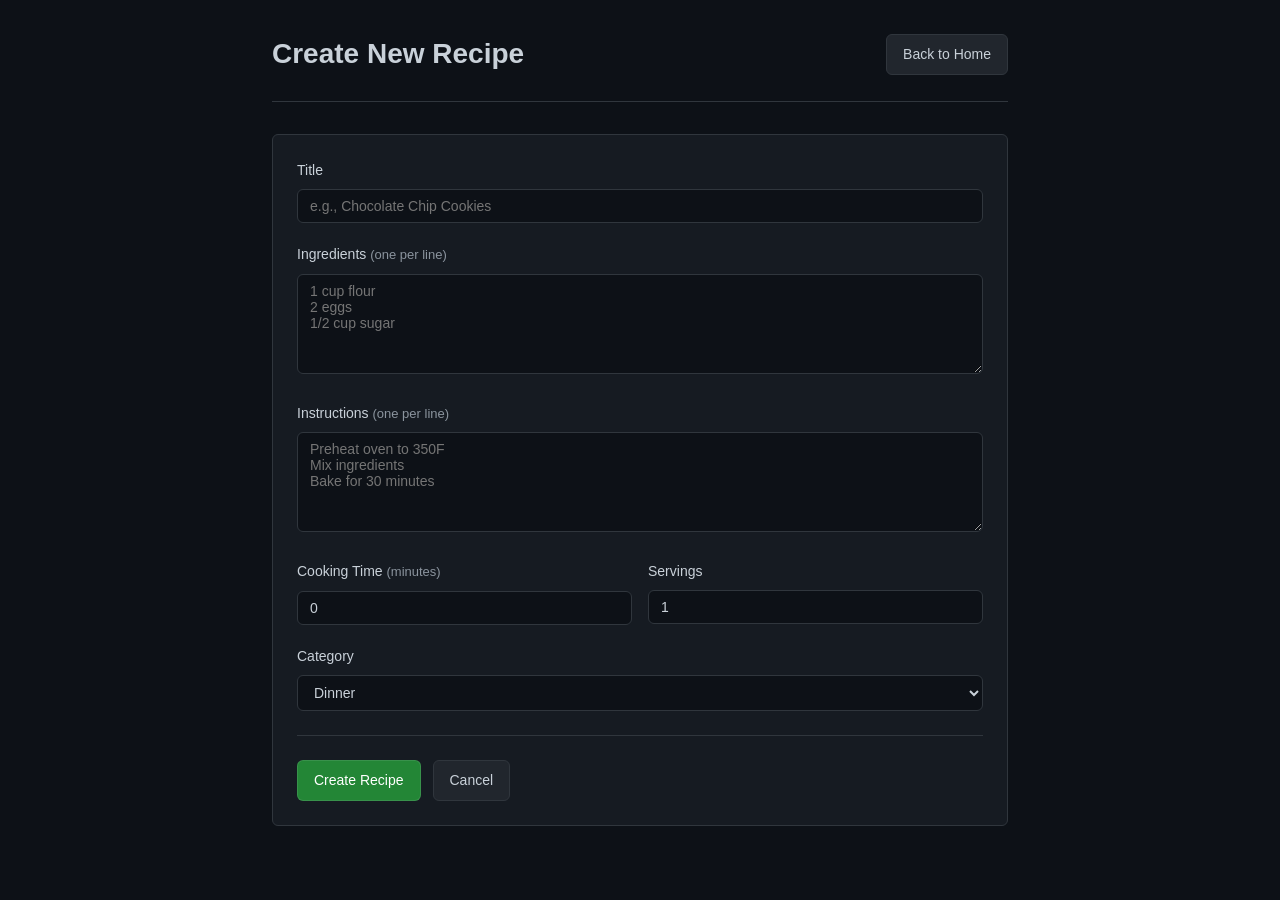
==== templates/create.html @ a9740efd "Add basic website implementation." ====
<!DOCTYPE html>
<html lang="en">
<head>
    <meta charset="UTF-8">
    <meta name="viewport" content="width=device-width, initial-scale=1.0">
    <title>Create Recipe - CookedBook</title>
    <style>
        :root {
            --bg-primary: #0d1117;
            --bg-secondary: #161b22;
            --bg-tertiary: #21262d;
            --border-color: #30363d;
            --text-primary: #c9d1d9;
            --text-secondary: #8b949e;
            --accent-blue: #58a6ff;
            --accent-green: #238636;
            --accent-green-hover: #2ea043;
            --input-bg: #0d1117;
        }

        * {
            margin: 0;
            padding: 0;
            box-sizing: border-box;
        }

        body {
            font-family: -apple-system, BlinkMacSystemFont, "Segoe UI", Helvetica, Arial, sans-serif;
            background-color: var(--bg-primary);
            color: var(--text-primary);
            line-height: 1.6;
            min-height: 100vh;
        }

        .container {
            max-width: 800px;
            margin: 0 auto;
            padding: 2rem;
        }

        header {
            display: flex;
            justify-content: space-between;
            align-items: center;
            padding-bottom: 1.5rem;
            border-bottom: 1px solid var(--border-color);
            margin-bottom: 2rem;
        }

        h1 {
            font-size: 1.75rem;
            font-weight: 600;
        }

        .btn {
            display: inline-block;
            padding: 0.5rem 1rem;
            font-size: 0.875rem;
            font-weight: 500;
            border-radius: 6px;
            text-decoration: none;
            cursor: pointer;
            border: 1px solid transparent;
            transition: background-color 0.2s, border-color 0.2s;
        }

        .btn-primary {
            background-color: var(--accent-green);
            color: white;
            border-color: rgba(240, 246, 252, 0.1);
        }

        .btn-primary:hover {
            background-color: var(--accent-green-hover);
        }

        .btn-secondary {
            background-color: var(--bg-tertiary);
            color: var(--text-primary);
            border-color: var(--border-color);
        }

        .btn-secondary:hover {
            background-color: #30363d;
        }

        form {
            background-color: var(--bg-secondary);
            border: 1px solid var(--border-color);
            border-radius: 6px;
            padding: 1.5rem;
        }

        .form-group {
            margin-bottom: 1.25rem;
        }

        label {
            display: block;
            font-weight: 500;
            margin-bottom: 0.5rem;
            font-size: 0.875rem;
        }

        label .hint {
            font-weight: normal;
            color: var(--text-secondary);
            font-size: 0.8125rem;
        }

        input[type="text"],
        input[type="number"],
        textarea,
        select {
            width: 100%;
            padding: 0.5rem 0.75rem;
            font-size: 0.875rem;
            background-color: var(--input-bg);
            border: 1px solid var(--border-color);
            border-radius: 6px;
            color: var(--text-primary);
            font-family: inherit;
        }

        input:focus,
        textarea:focus,
        select:focus {
            outline: none;
            border-color: var(--accent-blue);
            box-shadow: 0 0 0 3px rgba(88, 166, 255, 0.3);
        }

        textarea {
            resize: vertical;
            min-height: 100px;
        }

        .form-row {
            display: grid;
            grid-template-columns: 1fr 1fr;
            gap: 1rem;
        }

        .form-actions {
            display: flex;
            gap: 0.75rem;
            margin-top: 1.5rem;
            padding-top: 1.5rem;
            border-top: 1px solid var(--border-color);
        }

        #message {
            margin-top: 1rem;
            padding: 0.75rem;
            border-radius: 6px;
            font-size: 0.875rem;
        }

        #message.success {
            background-color: rgba(35, 134, 54, 0.15);
            color: #3fb950;
            border: 1px solid rgba(35, 134, 54, 0.4);
        }

        #message.error {
            background-color: rgba(218, 54, 51, 0.15);
            color: #f85149;
            border: 1px solid rgba(218, 54, 51, 0.4);
        }
    </style>
</head>
<body>
    <div class="container">
        <header>
            <h1>Create New Recipe</h1>
            <a href="/" class="btn btn-secondary">Back to Home</a>
        </header>

        <form id="recipeForm">
            <div class="form-group">
                <label for="title">Title</label>
                <input type="text" id="title" name="title" required placeholder="e.g., Chocolate Chip Cookies">
            </div>

            <div class="form-group">
                <label for="ingredients">Ingredients <span class="hint">(one per line)</span></label>
                <textarea id="ingredients" name="ingredients" rows="5" placeholder="1 cup flour
2 eggs
1/2 cup sugar"></textarea>
            </div>

            <div class="form-group">
                <label for="instructions">Instructions <span class="hint">(one per line)</span></label>
                <textarea id="instructions" name="instructions" rows="5" placeholder="Preheat oven to 350F
Mix ingredients
Bake for 30 minutes"></textarea>
            </div>

            <div class="form-row">
                <div class="form-group">
                    <label for="cooking_time">Cooking Time <span class="hint">(minutes)</span></label>
                    <input type="number" id="cooking_time" name="cooking_time" value="0" min="0">
                </div>

                <div class="form-group">
                    <label for="servings">Servings</label>
                    <input type="number" id="servings" name="servings" value="1" min="1">
                </div>
            </div>

            <div class="form-group">
                <label for="category">Category</label>
                <select id="category" name="category">
                    <option value="Breakfast">Breakfast</option>
                    <option value="Lunch">Lunch</option>
                    <option value="Dinner" selected>Dinner</option>
                    <option value="Dessert">Dessert</option>
                    <option value="Snack">Snack</option>
                </select>
            </div>

            <div class="form-actions">
                <button type="submit" class="btn btn-primary">Create Recipe</button>
                <a href="/" class="btn btn-secondary">Cancel</a>
            </div>
        </form>

        <p id="message"></p>
    </div>

    <script>
        document.getElementById('recipeForm').addEventListener('submit', async (e) => {
            e.preventDefault();

            const formData = new FormData(e.target);
            const messageEl = document.getElementById('message');

            // Convert textarea lines to arrays
            const ingredients = formData.get('ingredients').split('\n').filter(line => line.trim());
            const instructions = formData.get('instructions').split('\n').filter(line => line.trim());

            const data = {
                title: formData.get('title'),
                ingredients: ingredients,
                instructions: instructions,
                cooking_time: parseInt(formData.get('cooking_time')) || 0,
                servings: parseInt(formData.get('servings')) || 1,
                category: formData.get('category')
            };

            try {
                const response = await fetch('/api/recipes', {
                    method: 'POST',
                    headers: {
                        'Content-Type': 'application/json'
                    },
                    body: JSON.stringify(data)
                });

                if (response.ok) {
                    messageEl.textContent = 'Recipe created successfully!';
                    messageEl.className = 'success';
                    setTimeout(() => window.location.href = '/', 1000);
                } else {
                    messageEl.textContent = 'Error creating recipe';
                    messageEl.className = 'error';
                }
            } catch (error) {
                messageEl.textContent = 'Error: ' + error.message;
                messageEl.className = 'error';
            }
        });
    </script>
</body>
</html>
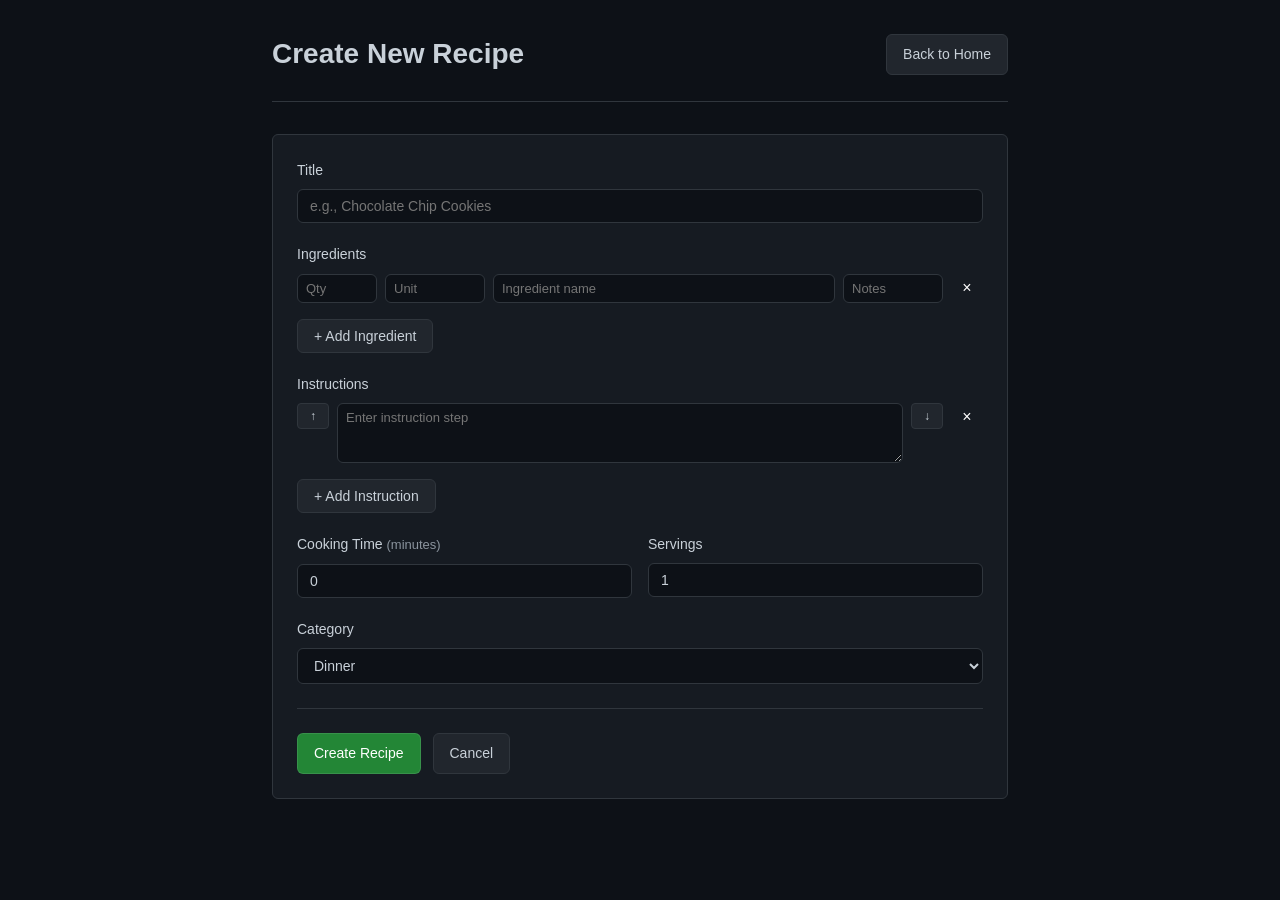
==== commit fa52036d: "Add ingredient scaling" ====
--- a/templates/create.html
+++ b/templates/create.html
@@ -130,6 +130,110 @@
             box-shadow: 0 0 0 3px rgba(88, 166, 255, 0.3);
         }
 
+        .ingredient-row {
+            display: grid;
+            grid-template-columns: 80px 100px 1fr 100px 32px;
+            gap: 0.5rem;
+            margin-bottom: 0.5rem;
+            align-items: start;
+        }
+
+        .ingredient-row input {
+            padding: 0.375rem 0.5rem;
+            font-size: 0.8125rem;
+        }
+
+        .ingredient-row .remove-btn {
+            padding: 0.375rem;
+            background-color: var(--accent-red);
+            color: white;
+            border: none;
+            border-radius: 4px;
+            cursor: pointer;
+            font-size: 1rem;
+            line-height: 1;
+        }
+
+        .ingredient-row .remove-btn:hover {
+            background-color: var(--accent-red-hover);
+        }
+
+        .add-ingredient-btn {
+            background-color: var(--bg-tertiary);
+            color: var(--text-primary);
+            border: 1px solid var(--border-color);
+            padding: 0.5rem 1rem;
+            border-radius: 6px;
+            cursor: pointer;
+            font-size: 0.875rem;
+            margin-top: 0.5rem;
+        }
+
+        .add-ingredient-btn:hover {
+            background-color: #30363d;
+        }
+
+        .instruction-row {
+            display: grid;
+            grid-template-columns: 32px 1fr 32px 32px;
+            gap: 0.5rem;
+            margin-bottom: 0.5rem;
+            align-items: start;
+        }
+
+        .instruction-row textarea {
+            padding: 0.375rem 0.5rem;
+            font-size: 0.8125rem;
+            min-height: 60px;
+            resize: vertical;
+        }
+
+        .instruction-row .move-btn {
+            padding: 0.375rem;
+            background-color: var(--bg-tertiary);
+            color: var(--text-primary);
+            border: 1px solid var(--border-color);
+            border-radius: 4px;
+            cursor: pointer;
+            font-size: 0.75rem;
+            line-height: 1;
+        }
+
+        .instruction-row .move-btn:hover {
+            background-color: #30363d;
+        }
+
+        .instruction-row .remove-btn {
+            padding: 0.375rem;
+            background-color: var(--accent-red);
+            color: white;
+            border: none;
+            border-radius: 4px;
+            cursor: pointer;
+            font-size: 1rem;
+            line-height: 1;
+        }
+
+        .instruction-row .remove-btn:hover {
+            background-color: var(--accent-red-hover);
+        }
+
+        .add-instruction-btn {
+            background-color: var(--bg-tertiary);
+            color: var(--text-primary);
+            border: 1px solid var(--border-color);
+            padding: 0.5rem 1rem;
+            border-radius: 6px;
+            cursor: pointer;
+            font-size: 0.875rem;
+            margin-top: 0.5rem;
+        }
+
+        .add-instruction-btn:hover {
+            background-color: #30363d;
+        }
+        }
+
         textarea {
             resize: vertical;
             min-height: 100px;
@@ -183,17 +287,45 @@
             </div>
 
             <div class="form-group">
-                <label for="ingredients">Ingredients <span class="hint">(one per line)</span></label>
-                <textarea id="ingredients" name="ingredients" rows="5" placeholder="1 cup flour
-2 eggs
-1/2 cup sugar"></textarea>
+                <label>Ingredients</label>
+                <div id="ingredients-container">
+                    <div class="ingredient-row">
+                        <input type="number" name="ingredient_quantity" placeholder="Qty" step="0.25" min="0">
+                        <input type="text" name="ingredient_unit" placeholder="Unit" list="unit-suggestions">
+                        <input type="text" name="ingredient_name" placeholder="Ingredient name">
+                        <input type="text" name="ingredient_notes" placeholder="Notes">
+                        <button type="button" class="remove-btn" onclick="this.parentElement.remove()">×</button>
+                    </div>
+                </div>
+                <datalist id="unit-suggestions">
+                    <option value="cups">
+                    <option value="cup">
+                    <option value="tbsp">
+                    <option value="tsp">
+                    <option value="oz">
+                    <option value="lb">
+                    <option value="g">
+                    <option value="kg">
+                    <option value="ml">
+                    <option value="L">
+                    <option value="each">
+                    <option value="pinch">
+                    <option value="clove">
+                </datalist>
+                <button type="button" class="add-ingredient-btn" onclick="addIngredientRow()">+ Add Ingredient</button>
             </div>
 
             <div class="form-group">
-                <label for="instructions">Instructions <span class="hint">(one per line)</span></label>
-                <textarea id="instructions" name="instructions" rows="5" placeholder="Preheat oven to 350F
-Mix ingredients
-Bake for 30 minutes"></textarea>
+                <label>Instructions</label>
+                <div id="instructions-container">
+                    <div class="instruction-row">
+                        <button type="button" class="move-btn" onclick="moveInstruction(this, -1)" title="Move up">↑</button>
+                        <textarea name="instruction_text" placeholder="Enter instruction step"></textarea>
+                        <button type="button" class="move-btn" onclick="moveInstruction(this, 1)" title="Move down">↓</button>
+                        <button type="button" class="remove-btn" onclick="this.parentElement.remove()">×</button>
+                    </div>
+                </div>
+                <button type="button" class="add-instruction-btn" onclick="addInstructionRow()">+ Add Instruction</button>
             </div>
 
             <div class="form-row">
@@ -229,15 +361,80 @@
     </div>
 
     <script>
+        function addIngredientRow() {
+            const container = document.getElementById('ingredients-container');
+            const row = document.createElement('div');
+            row.className = 'ingredient-row';
+            row.innerHTML = `
+                <input type="number" name="ingredient_quantity" placeholder="Qty" step="0.25" min="0">
+                <input type="text" name="ingredient_unit" placeholder="Unit" list="unit-suggestions">
+                <input type="text" name="ingredient_name" placeholder="Ingredient name">
+                <input type="text" name="ingredient_notes" placeholder="Notes">
+                <button type="button" class="remove-btn" onclick="this.parentElement.remove()">×</button>
+            `;
+            container.appendChild(row);
+        }
+
+        function addInstructionRow() {
+            const container = document.getElementById('instructions-container');
+            const row = document.createElement('div');
+            row.className = 'instruction-row';
+            row.innerHTML = `
+                <button type="button" class="move-btn" onclick="moveInstruction(this, -1)" title="Move up">↑</button>
+                <textarea name="instruction_text" placeholder="Enter instruction step"></textarea>
+                <button type="button" class="move-btn" onclick="moveInstruction(this, 1)" title="Move down">↓</button>
+                <button type="button" class="remove-btn" onclick="this.parentElement.remove()">×</button>
+            `;
+            container.appendChild(row);
+        }
+
+        function moveInstruction(button, direction) {
+            const row = button.parentElement;
+            const container = document.getElementById('instructions-container');
+            const rows = Array.from(container.querySelectorAll('.instruction-row'));
+            const index = rows.indexOf(row);
+            
+            if (direction === -1 && index > 0) {
+                container.insertBefore(row, rows[index - 1]);
+            } else if (direction === 1 && index < rows.length - 1) {
+                container.insertBefore(rows[index + 1], row);
+            }
+        }
+
         document.getElementById('recipeForm').addEventListener('submit', async (e) => {
             e.preventDefault();
 
             const formData = new FormData(e.target);
             const messageEl = document.getElementById('message');
 
-            // Convert textarea lines to arrays
-            const ingredients = formData.get('ingredients').split('\n').filter(line => line.trim());
-            const instructions = formData.get('instructions').split('\n').filter(line => line.trim());
+            // Collect structured ingredients from rows
+            const ingredientRows = document.querySelectorAll('.ingredient-row');
+            const ingredients = [];
+            ingredientRows.forEach(row => {
+                const quantity = parseFloat(row.querySelector('[name="ingredient_quantity"]').value) || 0;
+                const unit = row.querySelector('[name="ingredient_unit"]').value.trim();
+                const name = row.querySelector('[name="ingredient_name"]').value.trim();
+                const notes = row.querySelector('[name="ingredient_notes"]').value.trim();
+                
+                if (name) {
+                    ingredients.push({
+                        quantity: quantity,
+                        unit: unit,
+                        name: name,
+                        notes: notes
+                    });
+                }
+            });
+
+            // Collect instructions from rows
+            const instructionRows = document.querySelectorAll('.instruction-row');
+            const instructions = [];
+            instructionRows.forEach(row => {
+                const text = row.querySelector('[name="instruction_text"]').value.trim();
+                if (text) {
+                    instructions.push(text);
+                }
+            });
 
             const data = {
                 title: formData.get('title'),
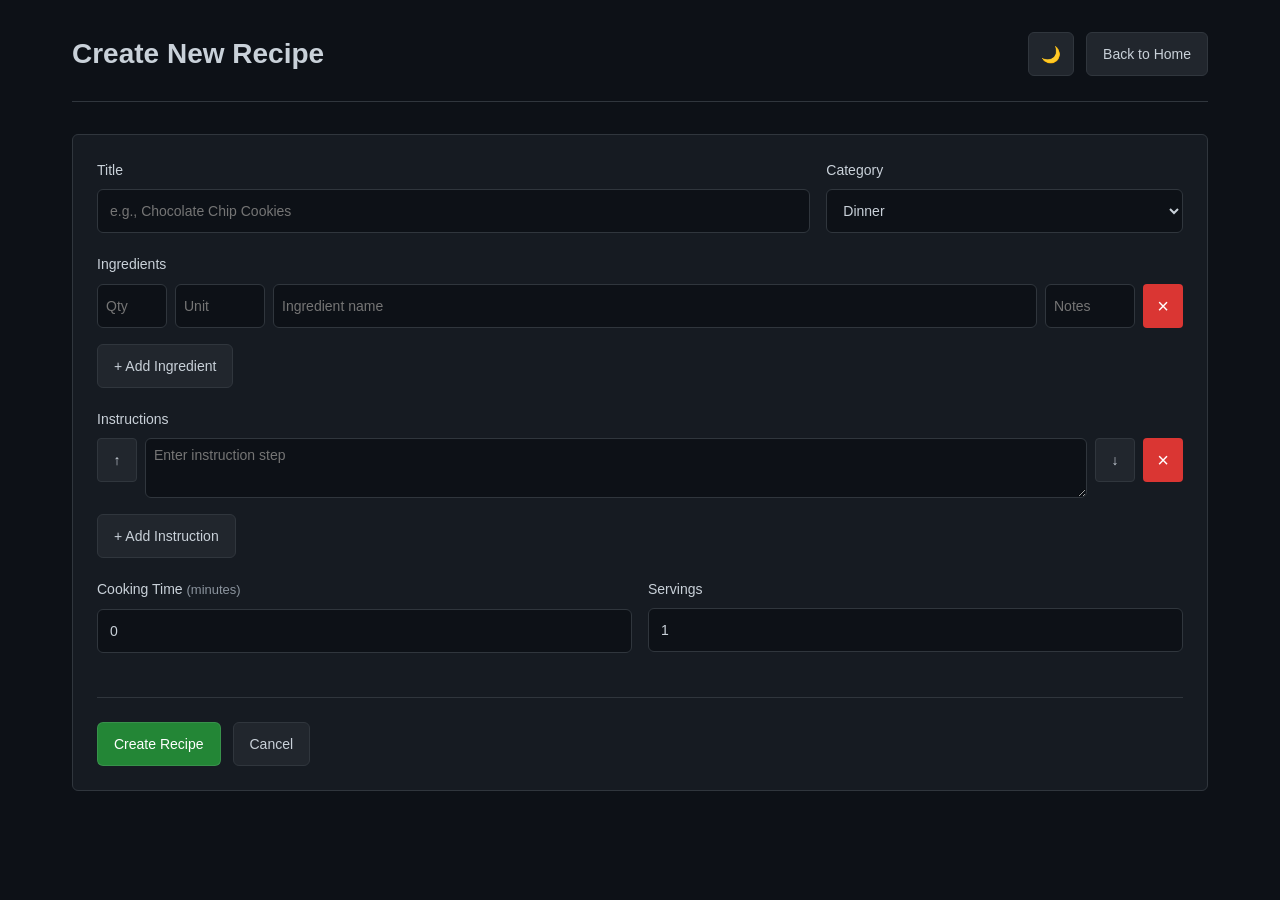
==== commit c17255db: "Add Dark/Light theme toggle with localStorage persistence." ====
--- a/templates/create.html
+++ b/templates/create.html
@@ -4,286 +4,45 @@
     <meta charset="UTF-8">
     <meta name="viewport" content="width=device-width, initial-scale=1.0">
     <title>Create Recipe - CookedBook</title>
-    <style>
-        :root {
-            --bg-primary: #0d1117;
-            --bg-secondary: #161b22;
-            --bg-tertiary: #21262d;
-            --border-color: #30363d;
-            --text-primary: #c9d1d9;
-            --text-secondary: #8b949e;
-            --accent-blue: #58a6ff;
-            --accent-green: #238636;
-            --accent-green-hover: #2ea043;
-            --input-bg: #0d1117;
-        }
-
-        * {
-            margin: 0;
-            padding: 0;
-            box-sizing: border-box;
-        }
-
-        body {
-            font-family: -apple-system, BlinkMacSystemFont, "Segoe UI", Helvetica, Arial, sans-serif;
-            background-color: var(--bg-primary);
-            color: var(--text-primary);
-            line-height: 1.6;
-            min-height: 100vh;
-        }
-
-        .container {
-            max-width: 800px;
-            margin: 0 auto;
-            padding: 2rem;
-        }
-
-        header {
-            display: flex;
-            justify-content: space-between;
-            align-items: center;
-            padding-bottom: 1.5rem;
-            border-bottom: 1px solid var(--border-color);
-            margin-bottom: 2rem;
-        }
-
-        h1 {
-            font-size: 1.75rem;
-            font-weight: 600;
-        }
-
-        .btn {
-            display: inline-block;
-            padding: 0.5rem 1rem;
-            font-size: 0.875rem;
-            font-weight: 500;
-            border-radius: 6px;
-            text-decoration: none;
-            cursor: pointer;
-            border: 1px solid transparent;
-            transition: background-color 0.2s, border-color 0.2s;
-        }
-
-        .btn-primary {
-            background-color: var(--accent-green);
-            color: white;
-            border-color: rgba(240, 246, 252, 0.1);
-        }
-
-        .btn-primary:hover {
-            background-color: var(--accent-green-hover);
-        }
-
-        .btn-secondary {
-            background-color: var(--bg-tertiary);
-            color: var(--text-primary);
-            border-color: var(--border-color);
-        }
-
-        .btn-secondary:hover {
-            background-color: #30363d;
-        }
-
-        form {
-            background-color: var(--bg-secondary);
-            border: 1px solid var(--border-color);
-            border-radius: 6px;
-            padding: 1.5rem;
-        }
-
-        .form-group {
-            margin-bottom: 1.25rem;
-        }
-
-        label {
-            display: block;
-            font-weight: 500;
-            margin-bottom: 0.5rem;
-            font-size: 0.875rem;
-        }
-
-        label .hint {
-            font-weight: normal;
-            color: var(--text-secondary);
-            font-size: 0.8125rem;
-        }
-
-        input[type="text"],
-        input[type="number"],
-        textarea,
-        select {
-            width: 100%;
-            padding: 0.5rem 0.75rem;
-            font-size: 0.875rem;
-            background-color: var(--input-bg);
-            border: 1px solid var(--border-color);
-            border-radius: 6px;
-            color: var(--text-primary);
-            font-family: inherit;
-        }
-
-        input:focus,
-        textarea:focus,
-        select:focus {
-            outline: none;
-            border-color: var(--accent-blue);
-            box-shadow: 0 0 0 3px rgba(88, 166, 255, 0.3);
-        }
-
-        .ingredient-row {
-            display: grid;
-            grid-template-columns: 80px 100px 1fr 100px 32px;
-            gap: 0.5rem;
-            margin-bottom: 0.5rem;
-            align-items: start;
-        }
-
-        .ingredient-row input {
-            padding: 0.375rem 0.5rem;
-            font-size: 0.8125rem;
-        }
-
-        .ingredient-row .remove-btn {
-            padding: 0.375rem;
-            background-color: var(--accent-red);
-            color: white;
-            border: none;
-            border-radius: 4px;
-            cursor: pointer;
-            font-size: 1rem;
-            line-height: 1;
-        }
-
-        .ingredient-row .remove-btn:hover {
-            background-color: var(--accent-red-hover);
-        }
-
-        .add-ingredient-btn {
-            background-color: var(--bg-tertiary);
-            color: var(--text-primary);
-            border: 1px solid var(--border-color);
-            padding: 0.5rem 1rem;
-            border-radius: 6px;
-            cursor: pointer;
-            font-size: 0.875rem;
-            margin-top: 0.5rem;
-        }
-
-        .add-ingredient-btn:hover {
-            background-color: #30363d;
-        }
-
-        .instruction-row {
-            display: grid;
-            grid-template-columns: 32px 1fr 32px 32px;
-            gap: 0.5rem;
-            margin-bottom: 0.5rem;
-            align-items: start;
-        }
-
-        .instruction-row textarea {
-            padding: 0.375rem 0.5rem;
-            font-size: 0.8125rem;
-            min-height: 60px;
-            resize: vertical;
-        }
-
-        .instruction-row .move-btn {
-            padding: 0.375rem;
-            background-color: var(--bg-tertiary);
-            color: var(--text-primary);
-            border: 1px solid var(--border-color);
-            border-radius: 4px;
-            cursor: pointer;
-            font-size: 0.75rem;
-            line-height: 1;
-        }
-
-        .instruction-row .move-btn:hover {
-            background-color: #30363d;
-        }
-
-        .instruction-row .remove-btn {
-            padding: 0.375rem;
-            background-color: var(--accent-red);
-            color: white;
-            border: none;
-            border-radius: 4px;
-            cursor: pointer;
-            font-size: 1rem;
-            line-height: 1;
-        }
-
-        .instruction-row .remove-btn:hover {
-            background-color: var(--accent-red-hover);
-        }
-
-        .add-instruction-btn {
-            background-color: var(--bg-tertiary);
-            color: var(--text-primary);
-            border: 1px solid var(--border-color);
-            padding: 0.5rem 1rem;
-            border-radius: 6px;
-            cursor: pointer;
-            font-size: 0.875rem;
-            margin-top: 0.5rem;
-        }
-
-        .add-instruction-btn:hover {
-            background-color: #30363d;
-        }
-        }
-
-        textarea {
-            resize: vertical;
-            min-height: 100px;
-        }
-
-        .form-row {
-            display: grid;
-            grid-template-columns: 1fr 1fr;
-            gap: 1rem;
-        }
-
-        .form-actions {
-            display: flex;
-            gap: 0.75rem;
-            margin-top: 1.5rem;
-            padding-top: 1.5rem;
-            border-top: 1px solid var(--border-color);
-        }
-
-        #message {
-            margin-top: 1rem;
-            padding: 0.75rem;
-            border-radius: 6px;
-            font-size: 0.875rem;
-        }
-
-        #message.success {
-            background-color: rgba(35, 134, 54, 0.15);
-            color: #3fb950;
-            border: 1px solid rgba(35, 134, 54, 0.4);
-        }
-
-        #message.error {
-            background-color: rgba(218, 54, 51, 0.15);
-            color: #f85149;
-            border: 1px solid rgba(218, 54, 51, 0.4);
-        }
-    </style>
+    <link rel="stylesheet" href="/static/styles.css">
+    <script>
+        (function() {
+            const saved = localStorage.getItem('cookedbook-theme');
+            if (saved === 'light') {
+                document.documentElement.setAttribute('data-theme', 'light');
+            }
+        })();
+    </script>
 </head>
 <body>
     <div class="container">
         <header>
             <h1>Create New Recipe</h1>
-            <a href="/" class="btn btn-secondary">Back to Home</a>
+            <div class="header-right">
+                <button class="theme-toggle" onclick="toggleTheme()" title="Toggle theme" aria-label="Toggle dark and light mode">
+                    <span class="icon-moon">🌙</span>
+                    <span class="icon-sun">☀️</span>
+                </button>
+                <a href="/" class="btn btn-secondary">Back to Home</a>
+            </div>
         </header>
 
         <form id="recipeForm">
-            <div class="form-group">
-                <label for="title">Title</label>
-                <input type="text" id="title" name="title" required placeholder="e.g., Chocolate Chip Cookies">
+            <div class="title-category-row">
+                <div class="form-group">
+                    <label for="title">Title</label>
+                    <input type="text" id="title" name="title" required placeholder="e.g., Chocolate Chip Cookies">
+                </div>
+                <div class="form-group">
+                    <label for="category">Category</label>
+                    <select id="category" name="category">
+                        <option value="Breakfast">Breakfast</option>
+                        <option value="Lunch">Lunch</option>
+                        <option value="Dinner" selected>Dinner</option>
+                        <option value="Dessert">Dessert</option>
+                        <option value="Snack">Snack</option>
+                    </select>
+                </div>
             </div>
 
             <div class="form-group">
@@ -340,17 +99,6 @@
                 </div>
             </div>
 
-            <div class="form-group">
-                <label for="category">Category</label>
-                <select id="category" name="category">
-                    <option value="Breakfast">Breakfast</option>
-                    <option value="Lunch">Lunch</option>
-                    <option value="Dinner" selected>Dinner</option>
-                    <option value="Dessert">Dessert</option>
-                    <option value="Snack">Snack</option>
-                </select>
-            </div>
-
             <div class="form-actions">
                 <button type="submit" class="btn btn-primary">Create Recipe</button>
                 <a href="/" class="btn btn-secondary">Cancel</a>
@@ -360,6 +108,7 @@
         <p id="message"></p>
     </div>
 
+    <script src="/static/theme.js"></script>
     <script>
         function addIngredientRow() {
             const container = document.getElementById('ingredients-container');
--- a/static/styles.css
+++ b/static/styles.css
@@ -0,0 +1,882 @@
+/* CookedBook - Shared Styles */
+/* Dark Mode (Default) */
+:root {
+    --bg-primary: #0d1117;
+    --bg-secondary: #161b22;
+    --bg-tertiary: #21262d;
+    --border-color: #30363d;
+    --text-primary: #c9d1d9;
+    --text-secondary: #8b949e;
+    --accent-blue: #58a6ff;
+    --accent-green: #238636;
+    --accent-green-hover: #2ea043;
+    --accent-red: #da3633;
+    --accent-red-hover: #f85149;
+    --input-bg: #0d1117;
+    --shadow: rgba(0, 0, 0, 0.3);
+}
+
+/* Light Mode */
+[data-theme="light"] {
+    --bg-primary: #ffffff;
+    --bg-secondary: #f6f8fa;
+    --bg-tertiary: #eaeef2;
+    --border-color: #d0d7de;
+    --text-primary: #24292f;
+    --text-secondary: #57606a;
+    --accent-blue: #0969da;
+    --accent-green: #1a7f37;
+    --accent-green-hover: #2da44e;
+    --accent-red: #cf222e;
+    --accent-red-hover: #ff8182;
+    --input-bg: #ffffff;
+    --shadow: rgba(0, 0, 0, 0.1);
+}
+
+/* Base Styles */
+* {
+    margin: 0;
+    padding: 0;
+    box-sizing: border-box;
+}
+
+body {
+    font-family: -apple-system, BlinkMacSystemFont, "Segoe UI", Helvetica, Arial, sans-serif;
+    background-color: var(--bg-primary);
+    color: var(--text-primary);
+    line-height: 1.6;
+    min-height: 100vh;
+    transition: background-color 0.3s ease, color 0.3s ease;
+}
+
+.container {
+    max-width: 1200px;
+    margin: 0 auto;
+    padding: 2rem;
+}
+
+/* Header */
+header {
+    display: flex;
+    justify-content: space-between;
+    align-items: center;
+    padding-bottom: 1.5rem;
+    border-bottom: 1px solid var(--border-color);
+    margin-bottom: 2rem;
+    flex-wrap: wrap;
+    gap: 1rem;
+}
+
+.header-left {
+    display: flex;
+    flex-direction: column;
+}
+
+h1 {
+    font-size: 1.75rem;
+    font-weight: 600;
+}
+
+.subtitle {
+    color: var(--text-secondary);
+    font-size: 0.9rem;
+    margin-top: 0.25rem;
+}
+
+.header-right {
+    display: flex;
+    align-items: center;
+    gap: 0.75rem;
+}
+
+/* Theme Toggle Button */
+.theme-toggle {
+    background: var(--bg-tertiary);
+    border: 1px solid var(--border-color);
+    border-radius: 6px;
+    padding: 0.5rem 0.75rem;
+    cursor: pointer;
+    color: var(--text-primary);
+    font-size: 1rem;
+    display: flex;
+    align-items: center;
+    justify-content: center;
+    transition: background-color 0.2s, border-color 0.2s;
+    min-width: 44px;
+    min-height: 44px;
+}
+
+.theme-toggle:hover {
+    background-color: var(--border-color);
+}
+
+.theme-toggle .icon-sun,
+.theme-toggle .icon-moon {
+    display: none;
+}
+
+/* Light mode: show sun, hide moon */
+[data-theme="light"] .theme-toggle .icon-sun {
+    display: block;
+}
+
+[data-theme="light"] .theme-toggle .icon-moon {
+    display: none;
+}
+
+/* Dark mode (default): show moon, hide sun */
+:root:not([data-theme="light"]) .theme-toggle .icon-moon {
+    display: block;
+}
+
+:root:not([data-theme="light"]) .theme-toggle .icon-sun {
+    display: none;
+}
+
+/* Buttons */
+.btn {
+    display: inline-flex;
+    padding: 0.5rem 1rem;
+    font-size: 0.875rem;
+    font-weight: 500;
+    border-radius: 6px;
+    text-decoration: none;
+    cursor: pointer;
+    border: 1px solid transparent;
+    transition: background-color 0.2s, border-color 0.2s;
+    min-height: 44px;
+    align-items: center;
+    justify-content: center;
+}
+
+.btn-primary {
+    background-color: var(--accent-green);
+    color: white;
+    border-color: rgba(240, 246, 252, 0.1);
+}
+
+.btn-primary:hover {
+    background-color: var(--accent-green-hover);
+}
+
+.btn-secondary {
+    background-color: var(--bg-tertiary);
+    color: var(--text-primary);
+    border-color: var(--border-color);
+}
+
+.btn-secondary:hover {
+    background-color: var(--border-color);
+}
+
+.btn-danger {
+    background-color: var(--accent-red);
+    color: white;
+}
+
+.btn-danger:hover {
+    background-color: var(--accent-red-hover);
+}
+
+.btn-link {
+    background: none;
+    color: var(--accent-blue);
+    padding: 0;
+    border: none;
+    min-height: auto;
+}
+
+.btn-link:hover {
+    text-decoration: underline;
+}
+
+/* Typography */
+h2 {
+    font-size: 1.25rem;
+    font-weight: 600;
+    margin-bottom: 1rem;
+}
+
+/* Form Styles */
+form {
+    background-color: var(--bg-secondary);
+    border: 1px solid var(--border-color);
+    border-radius: 6px;
+    padding: 1.5rem;
+}
+
+.form-group {
+    margin-bottom: 1.25rem;
+}
+
+label {
+    display: block;
+    font-weight: 500;
+    margin-bottom: 0.5rem;
+    font-size: 0.875rem;
+}
+
+label .hint {
+    font-weight: normal;
+    color: var(--text-secondary);
+    font-size: 0.8125rem;
+}
+
+input[type="text"],
+input[type="number"],
+textarea,
+select {
+    width: 100%;
+    padding: 0.5rem 0.75rem;
+    font-size: 0.875rem;
+    background-color: var(--input-bg);
+    border: 1px solid var(--border-color);
+    border-radius: 6px;
+    color: var(--text-primary);
+    font-family: inherit;
+    min-height: 44px;
+}
+
+input:focus,
+textarea:focus,
+select:focus {
+    outline: none;
+    border-color: var(--accent-blue);
+    box-shadow: 0 0 0 3px rgba(88, 166, 255, 0.3);
+}
+
+textarea {
+    resize: vertical;
+    min-height: 100px;
+}
+
+.form-row {
+    display: grid;
+    grid-template-columns: 1fr 1fr;
+    gap: 1rem;
+}
+
+.form-actions {
+    display: flex;
+    gap: 0.75rem;
+    margin-top: 1.5rem;
+    padding-top: 1.5rem;
+    border-top: 1px solid var(--border-color);
+    flex-wrap: wrap;
+}
+
+/* Title and Category on same row */
+.title-category-row {
+    display: grid;
+    grid-template-columns: 2fr 1fr;
+    gap: 1rem;
+    margin-bottom: 1.25rem;
+}
+
+.title-category-row .form-group {
+    margin-bottom: 0;
+}
+
+/* Ingredient & Instruction Rows */
+.ingredient-row,
+.instruction-row {
+    display: grid;
+    gap: 0.5rem;
+    margin-bottom: 0.5rem;
+    align-items: start;
+}
+
+.ingredient-row {
+    grid-template-columns: 70px 90px 1fr 90px 40px;
+}
+
+.instruction-row {
+    grid-template-columns: 40px 1fr 40px 40px;
+}
+
+.ingredient-row input,
+.instruction-row textarea {
+    padding: 0.5rem;
+    font-size: 0.875rem;
+}
+
+.instruction-row textarea {
+    min-height: 60px;
+    resize: vertical;
+}
+
+.ingredient-row .remove-btn,
+.instruction-row .remove-btn {
+    padding: 0.5rem;
+    background-color: var(--accent-red);
+    color: white;
+    border: none;
+    border-radius: 4px;
+    cursor: pointer;
+    font-size: 1.25rem;
+    line-height: 1;
+    min-height: 44px;
+    display: flex;
+    align-items: center;
+    justify-content: center;
+}
+
+.ingredient-row .remove-btn:hover,
+.instruction-row .remove-btn:hover {
+    background-color: var(--accent-red-hover);
+}
+
+.instruction-row .move-btn {
+    padding: 0.5rem;
+    background-color: var(--bg-tertiary);
+    color: var(--text-primary);
+    border: 1px solid var(--border-color);
+    border-radius: 4px;
+    cursor: pointer;
+    font-size: 0.875rem;
+    line-height: 1;
+    min-height: 44px;
+    display: flex;
+    align-items: center;
+    justify-content: center;
+}
+
+.instruction-row .move-btn:hover {
+    background-color: var(--border-color);
+}
+
+.add-ingredient-btn,
+.add-instruction-btn {
+    background-color: var(--bg-tertiary);
+    color: var(--text-primary);
+    border: 1px solid var(--border-color);
+    padding: 0.75rem 1rem;
+    border-radius: 6px;
+    cursor: pointer;
+    font-size: 0.875rem;
+    margin-top: 0.5rem;
+    min-height: 44px;
+}
+
+.add-ingredient-btn:hover,
+.add-instruction-btn:hover {
+    background-color: var(--border-color);
+}
+
+/* Badge */
+.badge {
+    display: inline-block;
+    padding: 0.25rem 0.5rem;
+    font-size: 0.75rem;
+    font-weight: 500;
+    border-radius: 2em;
+    background-color: var(--bg-tertiary);
+    color: var(--text-secondary);
+    border: 1px solid var(--border-color);
+    line-height: 1.4;
+    text-align: center;
+    white-space: nowrap;
+}
+
+/* Recipe Card */
+.recipe-card {
+    background-color: var(--bg-secondary);
+    border: 1px solid var(--border-color);
+    border-radius: 6px;
+    padding: 1rem 1.25rem;
+    display: flex;
+    justify-content: space-between;
+    align-items: center;
+    transition: border-color 0.2s;
+    gap: 1rem;
+    flex-wrap: wrap;
+}
+
+.recipe-card:hover {
+    border-color: var(--text-secondary);
+}
+
+.recipe-info h3 {
+    font-size: 1rem;
+    font-weight: 600;
+    margin-bottom: 0.25rem;
+}
+
+.recipe-info h3 a {
+    color: var(--accent-blue);
+    text-decoration: none;
+}
+
+.recipe-info h3 a:hover {
+    text-decoration: underline;
+}
+
+.recipe-meta {
+    font-size: 0.8125rem;
+    color: var(--text-secondary);
+    display: flex;
+    flex-wrap: wrap;
+    gap: 0.5rem;
+}
+
+.recipe-actions {
+    display: flex;
+    gap: 0.5rem;
+    flex-wrap: wrap;
+}
+
+/* Recipe List */
+.recipe-list {
+    display: flex;
+    flex-direction: column;
+    gap: 1rem;
+}
+
+/* Empty State */
+.empty-state {
+    text-align: center;
+    padding: 3rem;
+    color: var(--text-secondary);
+}
+
+.empty-state p {
+    margin-bottom: 1rem;
+}
+
+/* Recipe View */
+.recipe-header {
+    margin-bottom: 2rem;
+}
+
+.title-row {
+    display: flex;
+    align-items: center;
+    gap: 0.75rem;
+    flex-wrap: wrap;
+    margin-bottom: 0.5rem;
+}
+
+.title-row h1 {
+    margin-bottom: 0;
+}
+
+.recipe-meta-item {
+    display: flex;
+    align-items: center;
+    gap: 0.5rem;
+    flex-wrap: wrap;
+}
+
+.servings-selector {
+    display: flex;
+    align-items: center;
+    gap: 0.5rem;
+    flex-wrap: wrap;
+}
+
+.servings-selector input {
+    width: 60px;
+    padding: 0.5rem;
+    background-color: var(--bg-tertiary);
+    border: 1px solid var(--border-color);
+    border-radius: 4px;
+    color: var(--text-primary);
+    font-size: 0.875rem;
+    min-height: 44px;
+}
+
+.servings-selector button {
+    padding: 0.5rem 1rem;
+    background-color: var(--accent-blue);
+    color: white;
+    border: none;
+    border-radius: 4px;
+    font-size: 0.875rem;
+    cursor: pointer;
+    min-height: 44px;
+}
+
+.servings-selector button:hover {
+    opacity: 0.9;
+}
+
+.scaled-badge {
+    font-size: 0.75rem;
+    color: var(--accent-blue);
+}
+
+.recipe-content {
+    display: grid;
+    grid-template-columns: 1fr 1.5fr;
+    gap: 2rem;
+}
+
+.recipe-section {
+    background-color: var(--bg-secondary);
+    border: 1px solid var(--border-color);
+    border-radius: 6px;
+    padding: 1.25rem;
+}
+
+.recipe-section h2 {
+    font-size: 1rem;
+    font-weight: 600;
+    margin-bottom: 1rem;
+    padding-bottom: 0.75rem;
+    border-bottom: 1px solid var(--border-color);
+    color: var(--text-primary);
+}
+
+.ingredients-list,
+.instructions-list {
+    list-style: none;
+}
+
+.ingredients-list li,
+.instructions-list li {
+    padding: 0.5rem 0;
+    font-size: 0.875rem;
+    border-bottom: 1px solid var(--border-color);
+}
+
+.ingredients-list li:last-child,
+.instructions-list li:last-child {
+    border-bottom: none;
+}
+
+.instructions-list {
+    counter-reset: step;
+}
+
+.instructions-list li {
+    position: relative;
+    padding: 0.5rem 0 0.5rem 2.5rem;
+}
+
+.instructions-list li::before {
+    counter-increment: step;
+    content: counter(step);
+    position: absolute;
+    left: 0;
+    top: 0.5rem;
+    width: 1.5rem;
+    height: 1.5rem;
+    background-color: var(--bg-tertiary);
+    border: 1px solid var(--border-color);
+    border-radius: 50%;
+    display: flex;
+    align-items: center;
+    justify-content: center;
+    font-size: 0.75rem;
+    font-weight: 600;
+}
+
+.action-bar {
+    display: flex;
+    gap: 0.75rem;
+    margin-top: 2rem;
+    padding-top: 1.5rem;
+    border-top: 1px solid var(--border-color);
+    flex-wrap: wrap;
+}
+
+/* Messages */
+#message {
+    margin-top: 1rem;
+    padding: 0.75rem;
+    border-radius: 6px;
+    font-size: 0.875rem;
+}
+
+#message.success {
+    background-color: rgba(35, 134, 54, 0.15);
+    color: var(--accent-green);
+    border: 1px solid rgba(35, 134, 54, 0.4);
+}
+
+#message.error {
+    background-color: rgba(218, 54, 51, 0.15);
+    color: var(--accent-red);
+    border: 1px solid rgba(218, 54, 51, 0.4);
+}
+
+/* Mobile Responsive Styles */
+@media (max-width: 768px) {
+    .container {
+        padding: 1rem;
+    }
+
+    header {
+        flex-direction: column;
+        align-items: flex-start;
+    }
+
+    .header-right {
+        width: 100%;
+        justify-content: space-between;
+    }
+
+    h1 {
+        font-size: 1.5rem;
+    }
+
+    .recipe-content {
+        grid-template-columns: 1fr;
+    }
+
+    .form-row {
+        grid-template-columns: 1fr;
+    }
+
+    .title-category-row {
+        grid-template-columns: 1fr;
+    }
+
+    .form-row .form-group {
+        margin-bottom: 0.75rem;
+    }
+
+    .form-row input,
+    .form-row select {
+        min-height: 40px;
+        font-size: 0.8125rem;
+    }
+
+    .form-group label {
+        font-size: 0.8125rem;
+    }
+
+    label .hint {
+        font-size: 0.75rem;
+    }
+
+    .ingredient-row {
+        grid-template-columns: 50px 70px 36px;
+        grid-template-rows: auto auto;
+    }
+
+    .ingredient-row input:first-child {
+        grid-column: 1;
+    }
+
+    .ingredient-row input:nth-child(2) {
+        grid-column: 2;
+    }
+
+    .ingredient-row .remove-btn {
+        grid-column: 3;
+        grid-row: 1;
+    }
+
+    .ingredient-row input:nth-child(3) {
+        grid-column: 1 / 4;
+        grid-row: 2;
+        margin-top: 0.25rem;
+    }
+
+    .ingredient-row input:nth-child(4) {
+        grid-column: 1 / 4;
+        grid-row: 3;
+        margin-top: 0.25rem;
+    }
+
+    .instruction-row {
+        grid-template-columns: 36px 1fr 36px 36px;
+    }
+
+    .instruction-row .move-btn:first-of-type {
+        grid-column: 1;
+    }
+
+    .instruction-row textarea {
+        grid-column: 2;
+    }
+
+    .instruction-row .move-btn:last-of-type {
+        grid-column: 3;
+    }
+
+    .instruction-row .remove-btn {
+        grid-column: 4;
+    }
+
+    .recipe-card {
+        flex-direction: column;
+        align-items: flex-start;
+    }
+
+    .recipe-actions {
+        width: 100%;
+        justify-content: flex-start;
+    }
+
+    .recipe-actions .btn {
+        flex: 1;
+    }
+
+    .servings-selector {
+        flex-direction: column;
+        align-items: flex-start;
+    }
+
+    .action-bar {
+        flex-direction: column;
+    }
+
+    .action-bar .btn {
+        width: 100%;
+    }
+}
+
+@media (max-width: 480px) {
+    .container {
+        padding: 0.75rem;
+    }
+
+    h1 {
+        font-size: 1.25rem;
+    }
+
+    .btn {
+        padding: 0.5rem 0.75rem;
+        font-size: 0.75rem;
+        min-height: 40px;
+    }
+
+    .form-group {
+        margin-bottom: 0.75rem;
+    }
+
+    .form-group label {
+        font-size: 0.75rem;
+        margin-bottom: 0.25rem;
+    }
+
+    label .hint {
+        font-size: 0.6875rem;
+    }
+
+    input,
+    textarea,
+    select {
+        min-height: 40px;
+        font-size: 0.8125rem;
+        padding: 0.375rem 0.5rem;
+    }
+
+    .add-ingredient-btn,
+    .add-instruction-btn {
+        padding: 0.5rem 0.75rem;
+        font-size: 0.8125rem;
+        min-height: 40px;
+    }
+
+    .form-actions {
+        padding-top: 1rem;
+        margin-top: 1rem;
+    }
+
+    .ingredient-row {
+        grid-template-columns: 45px 60px 36px;
+        grid-template-rows: auto auto;
+    }
+
+    .ingredient-row input {
+        grid-column: span 1;
+    }
+
+    .ingredient-row input:first-child {
+        grid-column: 1;
+        grid-row: 1;
+    }
+
+    .ingredient-row input:nth-child(2) {
+        grid-column: 2;
+        grid-row: 1;
+    }
+
+    .ingredient-row .remove-btn {
+        grid-column: 3;
+        grid-row: 1;
+    }
+
+    .ingredient-row input:nth-child(3) {
+        grid-column: 1 / 4;
+        grid-row: 2;
+        margin-top: 0.25rem;
+    }
+
+    .ingredient-row input:nth-child(4) {
+        grid-column: 1 / 4;
+        grid-row: 3;
+        margin-top: 0.25rem;
+    }
+
+    .instruction-row {
+        grid-template-columns: 36px 1fr 36px;
+    }
+
+    .instruction-row .move-btn:first-of-type {
+        grid-column: 1;
+        display: flex;
+    }
+
+    .instruction-row textarea {
+        grid-column: 2;
+        grid-row: 1;
+    }
+
+    .recipe-meta {
+        flex-direction: column;
+        gap: 0.25rem;
+    }
+
+    .badge {
+        font-size: 0.6875rem;
+    }
+}
+
+/* Touch-friendly improvements */
+@media (hover: none) and (pointer: coarse) {
+    .btn,
+    button,
+    input,
+    textarea,
+    select {
+        min-height: 48px;
+    }
+
+    .btn-link {
+        padding: 0.75rem 0;
+    }
+
+    .theme-toggle {
+        min-width: 48px;
+        min-height: 48px;
+    }
+}
+
+/* Print styles */
+@media print {
+    body {
+        background: white;
+        color: black;
+    }
+
+    .theme-toggle,
+    .btn,
+    .action-bar,
+    .add-ingredient-btn,
+    .add-instruction-btn {
+        display: none;
+    }
+
+    .recipe-content {
+        grid-template-columns: 1fr;
+    }
+
+    .recipe-section {
+        border: 1px solid #ccc;
+        box-shadow: none;
+    }
+}
